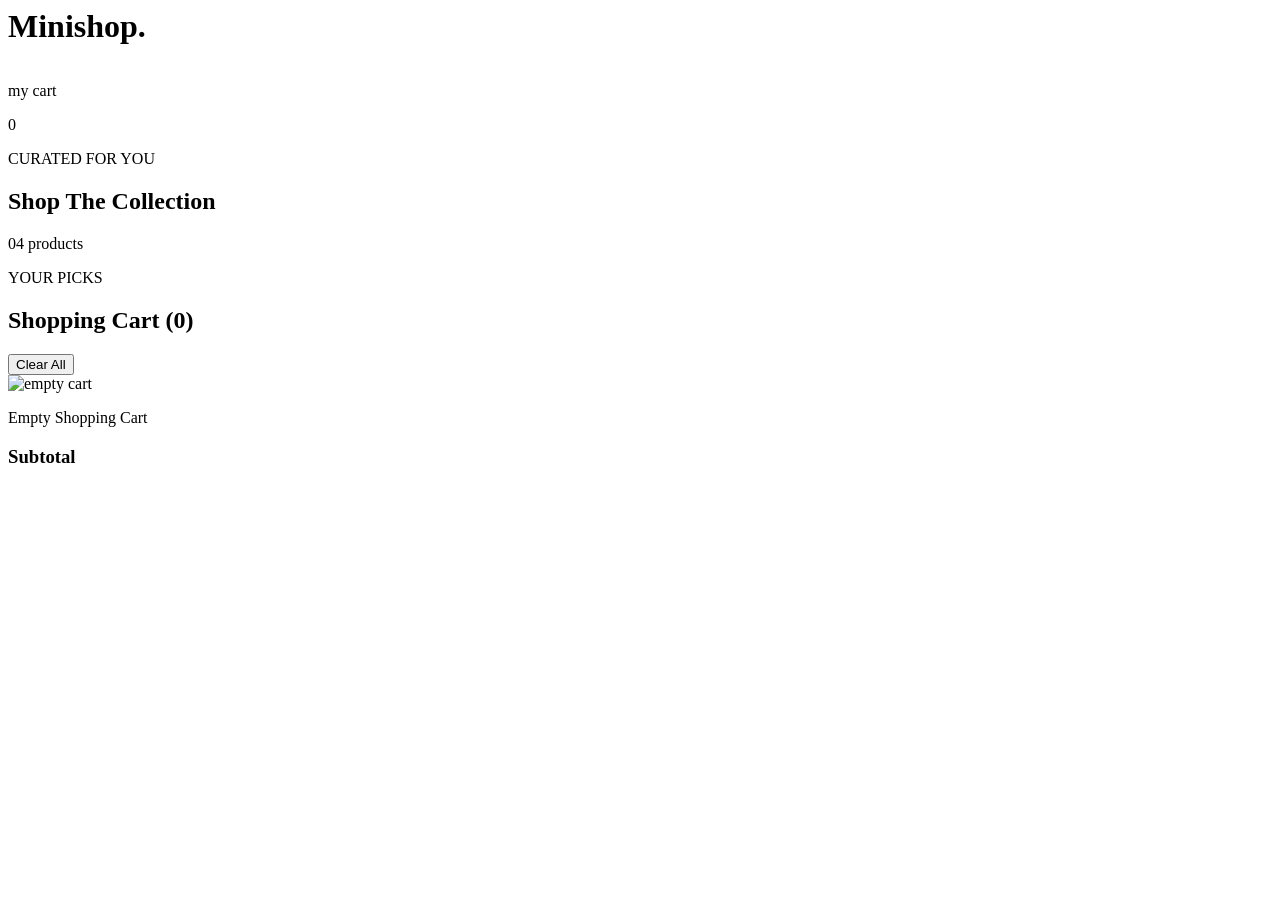
==== index.html @ ecff8132 "adjusted according to Js" ====
<html lang="en">
  <head>
    <meta charset="UTF-8" />
    <meta name="viewport" content="width=device-width, initial-scale=1.0" />
    <link rel="preconnect" href="https://fonts.googleapis.com" />
    <link rel="preconnect" href="https://fonts.gstatic.com" crossorigin />
    <link
      href="https://fonts.googleapis.com/css2?family=Vazirmatn:wght@100..900&display=swap"
      rel="stylesheet"
    />
    <title>Mini shop</title>
    <link rel="stylesheet" href="style.css" />
    
  </head>
  <body>
    <header>
      <div>
        <h1>Mini<span>shop.</span></h1>
      </div>
      <div id="my-cart">
        <img src="./assets/svgs/files-by-google-svgrepo-com.svg" alt="">
        <p>my cart</p>
        <div id="my-cart-number">0</div>
      </div>
    </header>
    <main>
      <section id="Collection-title">
        <div>
            <p>CURATED FOR YOU</p>
            <h2>Shop The Collection</h2>          
        </div>
          <p>04 products</p>

      </section>
      <section id="products">
        <!-- <section class="product">
          <img src="./assets/imgs/headPhone-img.jpg" alt="Headphone" />
          <p>AUDIO</p>
          <h3>Wireless Headphone</h3>
          <p>Rich Sound, all-day comfort</p>
          <div>
            <p>$50</p>
            <button type="button">+Add to cart</button>
          </div>
        </section>
        <section class="product">
          <img src="./assets/imgs/mens-air-jordan-shoes.jpeg" alt="shoes" />
          <p>FOOT WEAR</p>
          <h3>Everyday Sneakers</h3>
          <p>Fresh steps, effortless style</p>
          <div>
            <p>$80</p>
            <button type="button">+Add to cart</button>
          </div>
        </section>
        <section class="product">
          <img src="./assets/imgs/watch-img.jpg" alt="watch" />
          <p>ACCSESORIES</p>
          <h3>Clasic Wriswatch</h3>
          <p>Timeless Looks For Everyday</p>
          <div>
            <p>$120</p>
            <button type="button">+Add to cart</button>
          </div>
        </section>
        <section class="product">
          <img src="./assets/imgs/bag-img.webp" alt="Backpack" />
          <p>LIFESTYLE</p>
          <h3>Urban Backpack</h3>
          <p>Made For Wherever You Go</p>
          <div>
            <p>$35</p>
            <button type="button">+Add to cart</button>
          </div>
        </section> -->
      </section>
      <section id="cart-box">
        <div>
            <p id="cart-box-uptitle">YOUR PICKS</p>
            <div id="Shopping-cart-title">
                <h2>Shopping Cart (<span id="cart-value-number">0</span>) </h2>
                <button type="button" id="clear-all-btn">Clear All</button>
            </div>
        </div>
        <div id="cart">
            <div id="empty-state">
                <img src="./assets/svgs/empty-cart-svgrepo-com.svg" alt="empty cart">
                <p>Empty Shopping Cart</p>
            </div>
        </div>
        <div id="sub-total">
          <h3>Subtotal</h3>
          <p id="sub-total-price"></p>
        </div>
      </section>
    </main>
    <script src="./app.js"></script>
  </body>
</html>
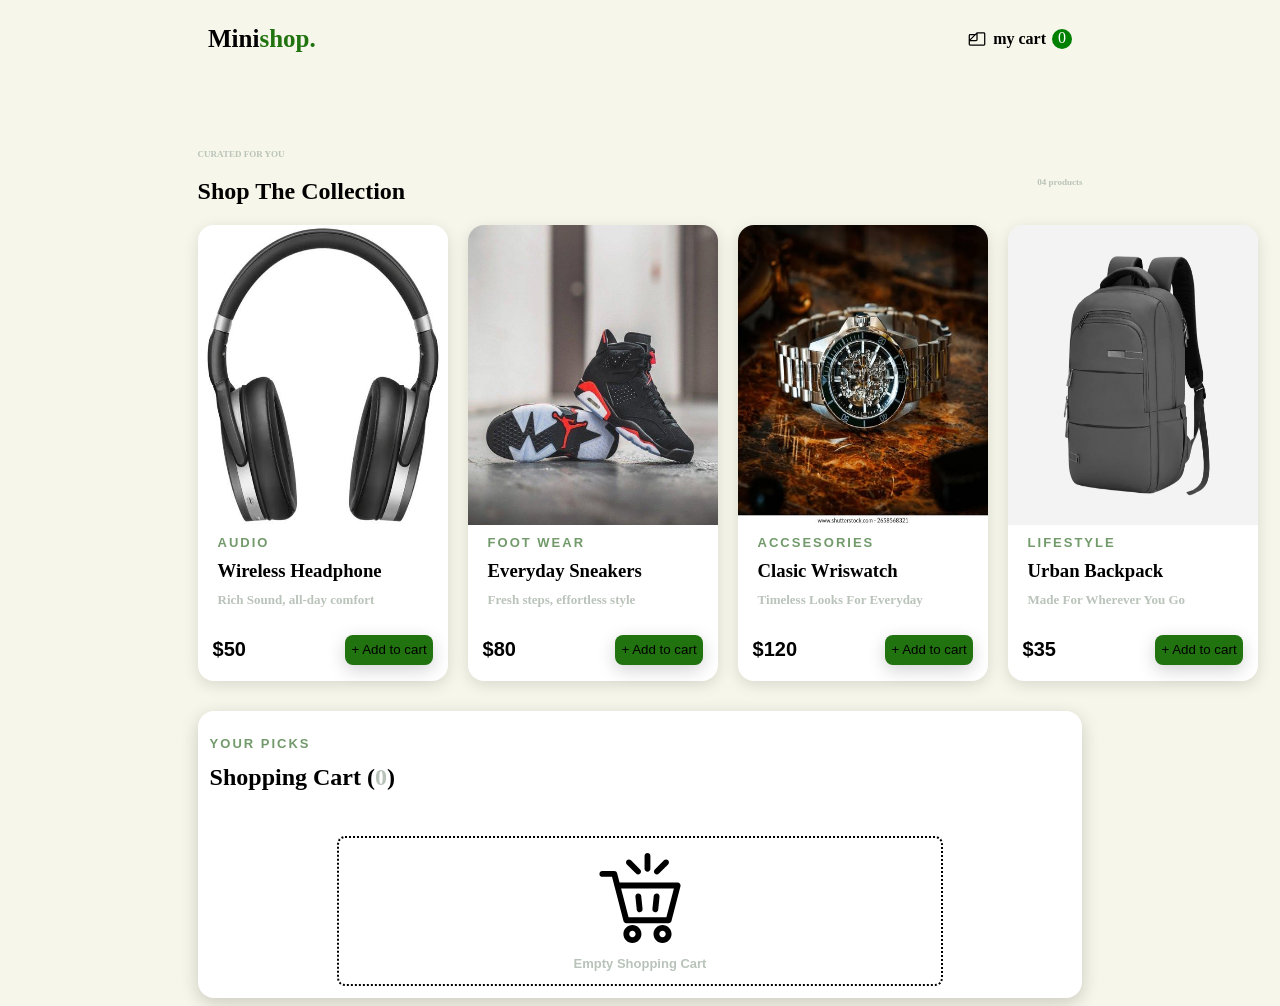
==== commit a8cee0d2: "dddddd" ====
--- a/index.html
+++ b/index.html
@@ -33,46 +33,6 @@
 
       </section>
       <section id="products">
-        <!-- <section class="product">
-          <img src="./assets/imgs/headPhone-img.jpg" alt="Headphone" />
-          <p>AUDIO</p>
-          <h3>Wireless Headphone</h3>
-          <p>Rich Sound, all-day comfort</p>
-          <div>
-            <p>$50</p>
-            <button type="button">+Add to cart</button>
-          </div>
-        </section>
-        <section class="product">
-          <img src="./assets/imgs/mens-air-jordan-shoes.jpeg" alt="shoes" />
-          <p>FOOT WEAR</p>
-          <h3>Everyday Sneakers</h3>
-          <p>Fresh steps, effortless style</p>
-          <div>
-            <p>$80</p>
-            <button type="button">+Add to cart</button>
-          </div>
-        </section>
-        <section class="product">
-          <img src="./assets/imgs/watch-img.jpg" alt="watch" />
-          <p>ACCSESORIES</p>
-          <h3>Clasic Wriswatch</h3>
-          <p>Timeless Looks For Everyday</p>
-          <div>
-            <p>$120</p>
-            <button type="button">+Add to cart</button>
-          </div>
-        </section>
-        <section class="product">
-          <img src="./assets/imgs/bag-img.webp" alt="Backpack" />
-          <p>LIFESTYLE</p>
-          <h3>Urban Backpack</h3>
-          <p>Made For Wherever You Go</p>
-          <div>
-            <p>$35</p>
-            <button type="button">+Add to cart</button>
-          </div>
-        </section> -->
       </section>
       <section id="cart-box">
         <div>
--- a/style.css
+++ b/style.css
@@ -0,0 +1,242 @@
+:root{
+    --tags: rgb(185, 195, 185);
+}
+body{
+    background-color: #f7f6ea;
+}
+header{
+    display: flex;
+    justify-content: space-between;
+    padding: 0px 200px;
+}
+header h1{
+    font-size: 25px;
+}
+header h1 span{
+    color: #20730f;
+}
+#my-cart{
+    display: flex;
+    align-items: center;
+    gap: 6px;
+}
+#my-cart p{
+    color: black;
+    font-weight: bold;
+}
+#my-cart img{
+    width: 20px;
+}
+#my-cart-number{
+    display: flex;
+    justify-content: center;
+    width: 20px;
+    height: 20px;
+    border-radius: 50%;
+    background-color: green;
+    color: #ffff;
+
+}
+main{
+    margin: 70px 15% 0px 15%;
+}
+#Collection-title{
+    display: flex;
+    justify-content: space-between;
+    align-items: center;
+}
+#Collection-title p{
+    color: var(--tags);
+    font-size: 9px;
+    font-weight: bold;
+}
+#products{
+    display: flex;
+    gap: 20px;
+}
+.product{
+    border-radius: 0.5rem;
+    background-color: #fff;
+    border-radius: 1rem;
+box-shadow: 0 4px 15px rgba(0, 0, 0, 0.12);}
+#empty-state{
+    border: dotted 2px black;
+    width: 70%;
+    display: flex;
+    flex-direction: column;
+    align-items: center;
+    justify-content: center;
+    border-radius: 0.5rem;
+    text-align: center;
+}
+#empty-state img{
+    width: 90px;
+    margin-top: 15px;
+}
+#empty-state p{
+    color: var(--tags);
+    font-family: 'Gill Sans', 'Gill Sans MT', Calibri, 'Trebuchet MS', sans-serif;
+    font-size: 13px;
+}
+#cart{
+    display: flex;
+    justify-content: center;
+}
+#Shopping-cart-title{
+    display: flex;
+    justify-content: space-between;
+    margin-bottom: 25px;
+}
+#clear-all-btn{
+    width: 70px;
+    height: 35px;
+    border-radius: 0.5rem;
+    background-color: #ffff;
+    color: var(--tags);
+    border: 2px solid var(--tags);
+    transition: color, transform;
+    transition-duration: 0.3s;
+    display: none;
+}
+#Shopping-cart-title h2{
+    margin-top: 0;
+}
+p{
+    color: var(--tags);
+    font-weight: bold;
+}
+
+.product-img{
+    width: 250px;
+    height: 300px;
+    border-top-right-radius: 1rem;
+    border-top-left-radius: 1rem;
+}
+.product-priceDiv{
+    display: flex;
+    justify-content: space-between;
+    padding: 0px 15px;
+    align-items: center;
+}
+.product-priceP{
+    color: black;
+    font-size: 20px;
+    font-family: 'Gill Sans', 'Gill Sans MT', Calibri, 'Trebuchet MS', sans-serif;
+}
+#brasb,#zkjyv,#czcqw,#qobuz{
+    height: 30px;
+    border-radius: .5rem;
+    background-color: #20730f;
+    border: none;
+    box-shadow: 0 5px 18px rgba(0, 0, 0, 0.18);
+    transition: color, transform;
+    transition-duration: 0.3s;
+}
+#brasb:hover,#zkjyv:hover,#czcqw:hover,#qobuz:hover{
+    transform: scale(1.1);
+    cursor: pointer;
+
+}
+.product-upTitle, .product h3, .product-subTitle{
+    padding-left: 10px;
+    padding-right: 10px;
+    margin: 10px ;
+}
+.product-upTitle{
+    font-size: 13px;
+    font-family: 'Gill Sans', 'Gill Sans MT', Calibri, 'Trebuchet MS', sans-serif;
+    font-weight: bold;
+    color: #729a6b;
+    letter-spacing: 2px;
+    margin-bottom: 0;
+}
+.product-subTitle{
+    font-size: 13px;
+}
+#cart-box{
+    background-color: #fff;
+    border: 1px var(--tags);
+    border-radius: 1rem;
+    padding: 12px;
+    margin-top: 30px;
+        box-shadow: 0 5px 18px rgba(0, 0, 0, 0.18);
+}
+#cart-box-uptitle{
+        font-size: 13px;
+    font-family: 'Gill Sans', 'Gill Sans MT', Calibri, 'Trebuchet MS', sans-serif;
+    font-weight: bold;
+    color: #729a6b;
+    letter-spacing: 2px;
+}
+#cart-value-number{
+    color: var(--tags);
+}
+#sub-total{
+    display: none;
+    justify-content: space-between;
+    margin: 0px 10px;
+    align-items: center;
+    margin-top: 10px;
+}
+#sub-total h3{
+    font-family: 'Gill Sans', 'Gill Sans MT', Calibri, 'Trebuchet MS', sans-serif;
+    font-size: 15px;
+}
+#sub-total p{
+    color: black;
+    font-size: 20px;
+    color: #20730f;
+    font-family: 'Gill Sans', 'Gill Sans MT', Calibri, 'Trebuchet MS', sans-serif;
+}
+.product-in-cart{
+    display: flex;
+    justify-content: space-between;
+    align-items: center;
+    width: 100%;
+    border-bottom: 2px solid #f7f6ea;
+}
+.creat-product-in-cart-price-rem-div{
+    display: flex;
+    justify-content: space-between;
+    gap: 13px;
+    align-items: center;
+}
+#cart{
+    display: flex;
+}
+.product-in-cart-name{
+    color: black;
+    font-family: 'Gill Sans', 'Gill Sans MT', Calibri, 'Trebuchet MS', sans-serif;
+    font-size: 16px;
+}
+.creat-product-in-cart-price{
+    font-family: 'Gill Sans', 'Gill Sans MT', Calibri, 'Trebuchet MS', sans-serif;
+    font-size: 15px;
+    color: black;
+}
+.product-in-cart-btn{
+    height: 30px;
+    border-radius: 0.5rem;
+    border: none;
+    color: rgb(232, 114, 114);
+    background-color: #e2b5b5;
+    font-size: 13px;
+    transition: color, transform;
+    transition-duration: 0.3s;
+}
+#clear-all-btn:hover{
+    transform: scale(1.1);
+    cursor: pointer;
+}
+#clear-all-btn:active{
+    background-color: #9f9898;
+    color: #707170;
+}
+.product-in-cart-btn:hover{
+        transform: scale(1.1);
+    cursor: pointer;
+}
+.product-in-cart-btn:active{
+    background-color: #dc9b9b;
+    color: #e86464;
+}
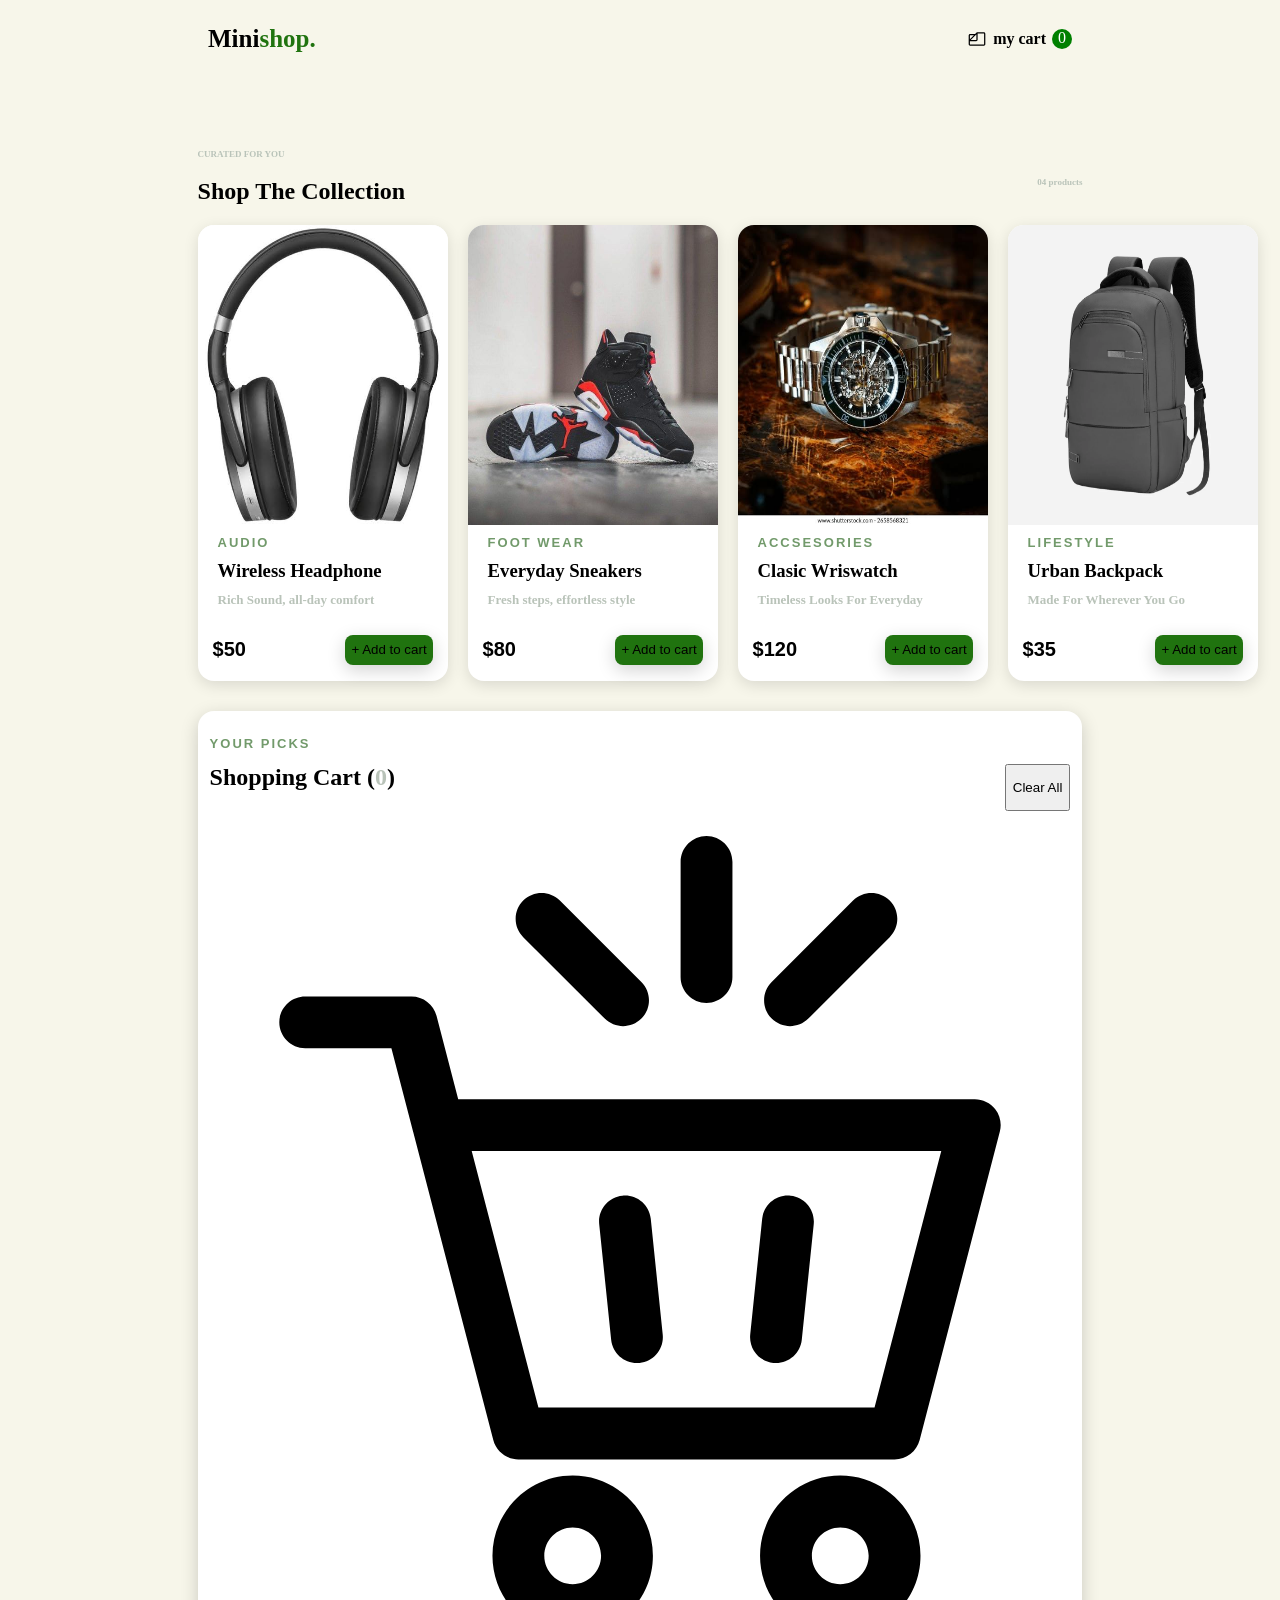
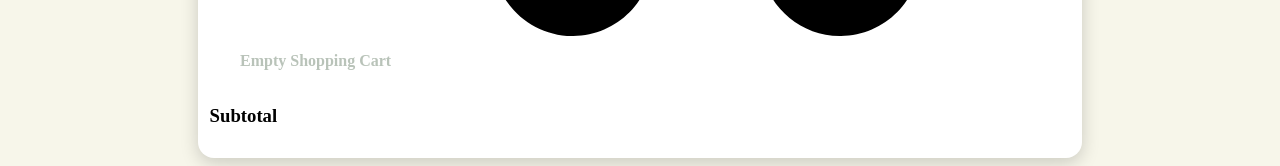
==== commit edaa09d1: "some id&class are changed" ====
--- a/index.html
+++ b/index.html
@@ -38,19 +38,19 @@
         <div>
             <p id="cart-box-uptitle">YOUR PICKS</p>
             <div id="Shopping-cart-title">
-                <h2>Shopping Cart (<span id="cart-value-number">0</span>) </h2>
-                <button type="button" id="clear-all-btn">Clear All</button>
+                <h2>Shopping Cart (<span id="cart-value-number">0</span>)</h2>
+                <button type="button" class="clear-all-btn">Clear All</button>
             </div>
         </div>
         <div id="cart">
-            <div id="empty-state">
+            <div class="empty-state">
                 <img src="./assets/svgs/empty-cart-svgrepo-com.svg" alt="empty cart">
                 <p>Empty Shopping Cart</p>
             </div>
         </div>
-        <div id="sub-total">
+        <div class="sub-total">
           <h3>Subtotal</h3>
-          <p id="sub-total-price"></p>
+          <p class="sub-total-price"></p>
         </div>
       </section>
     </main>
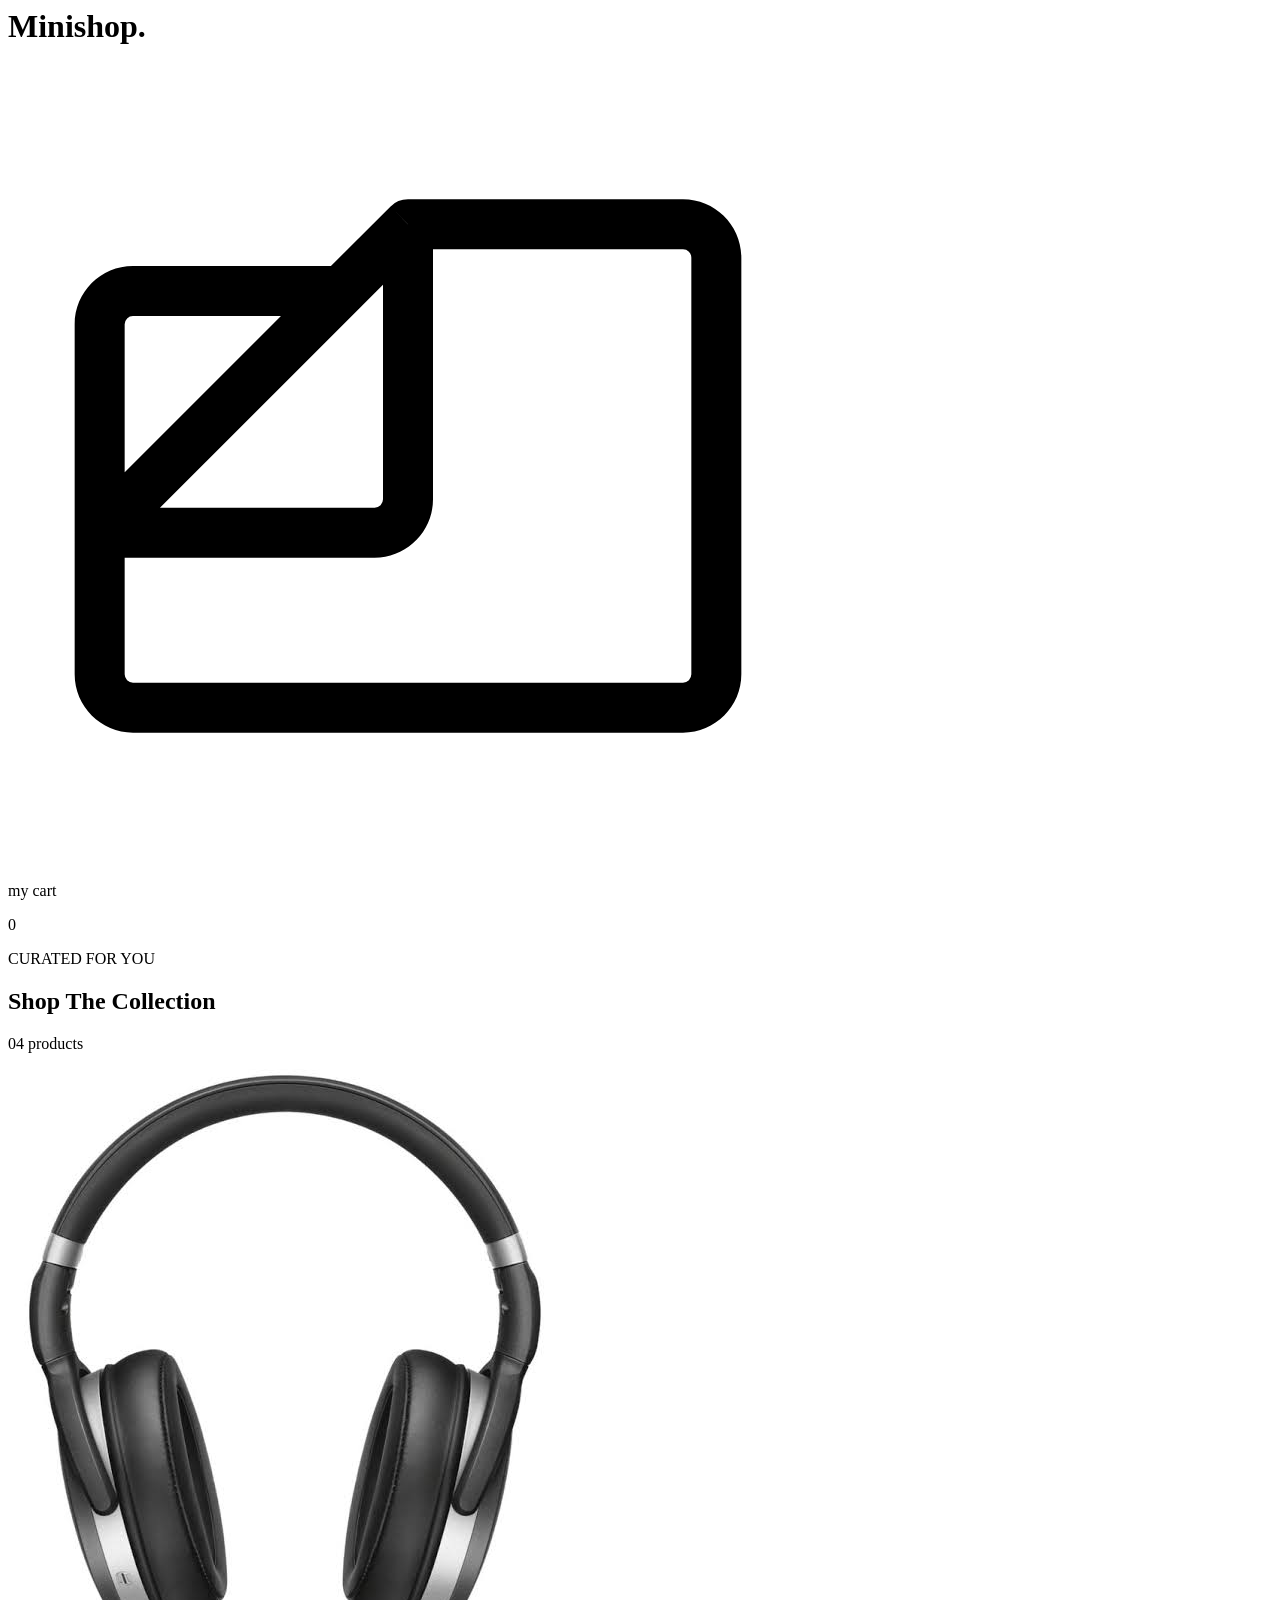
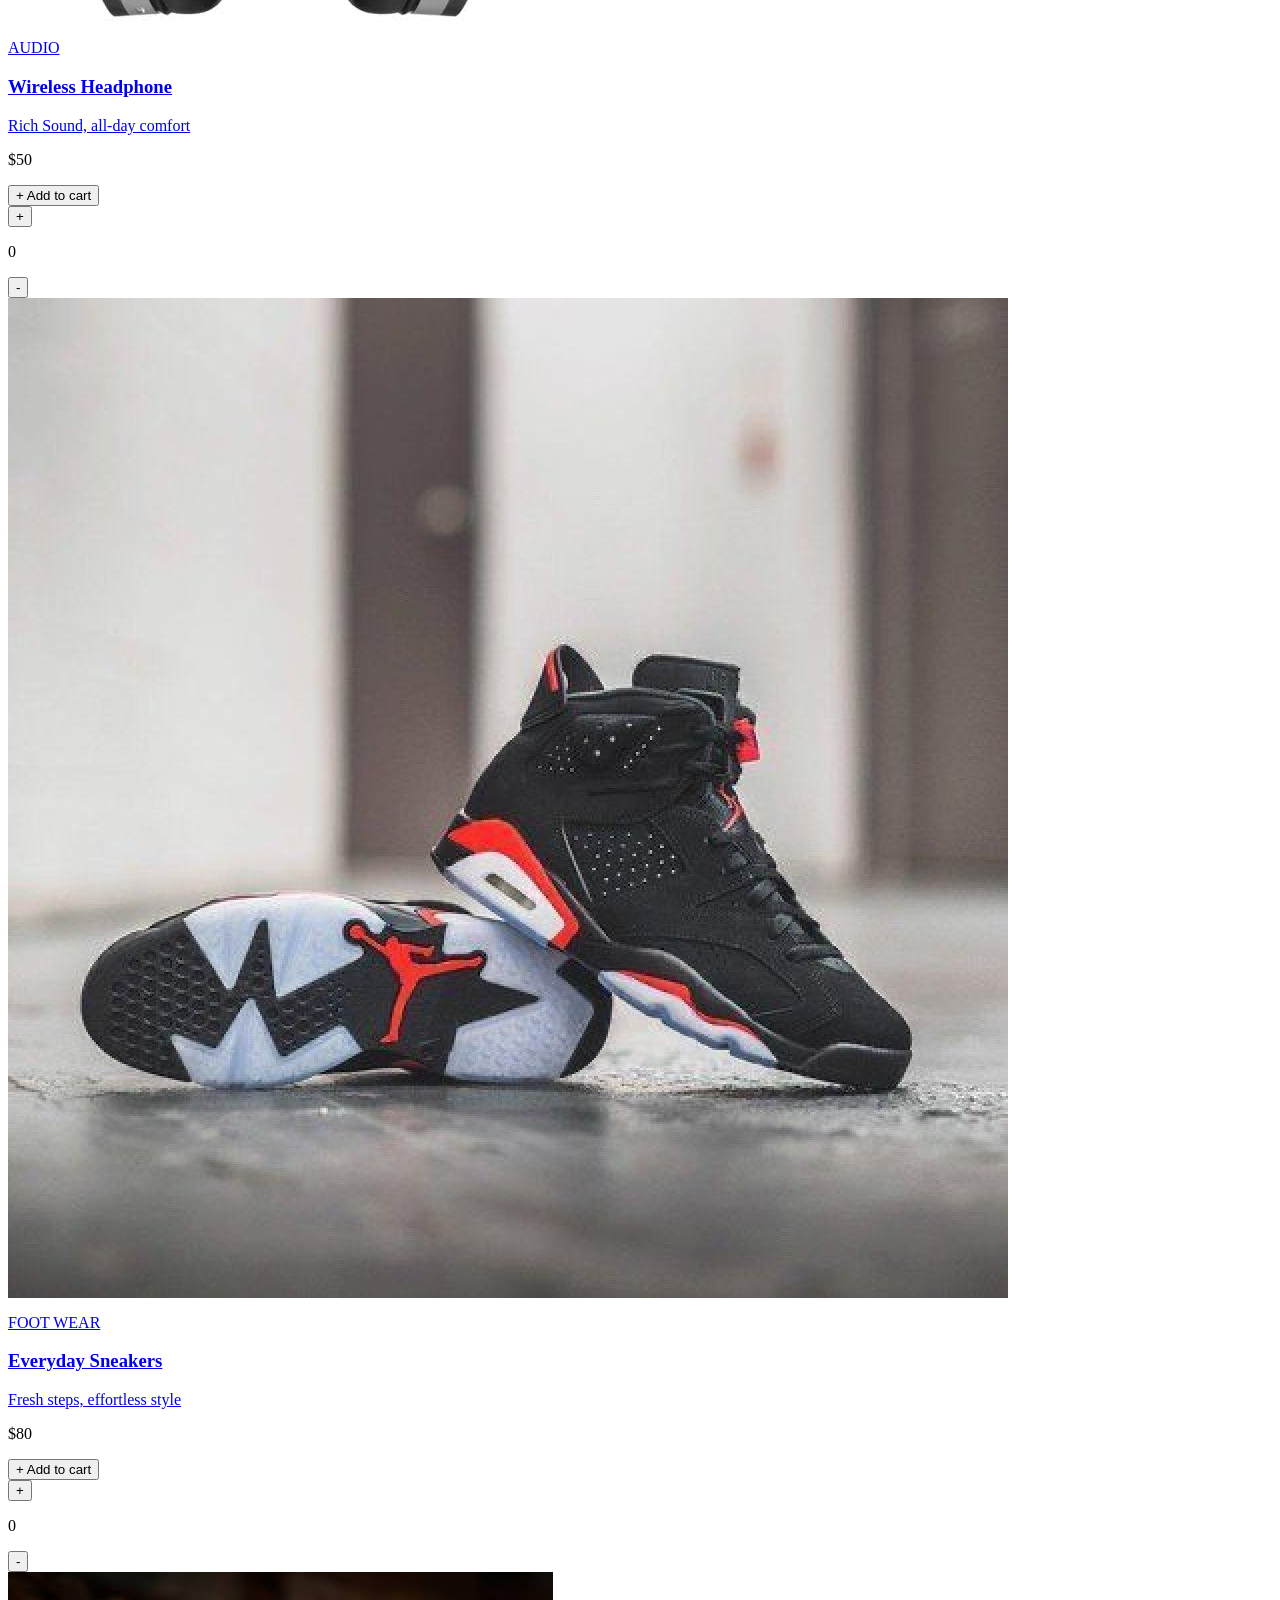
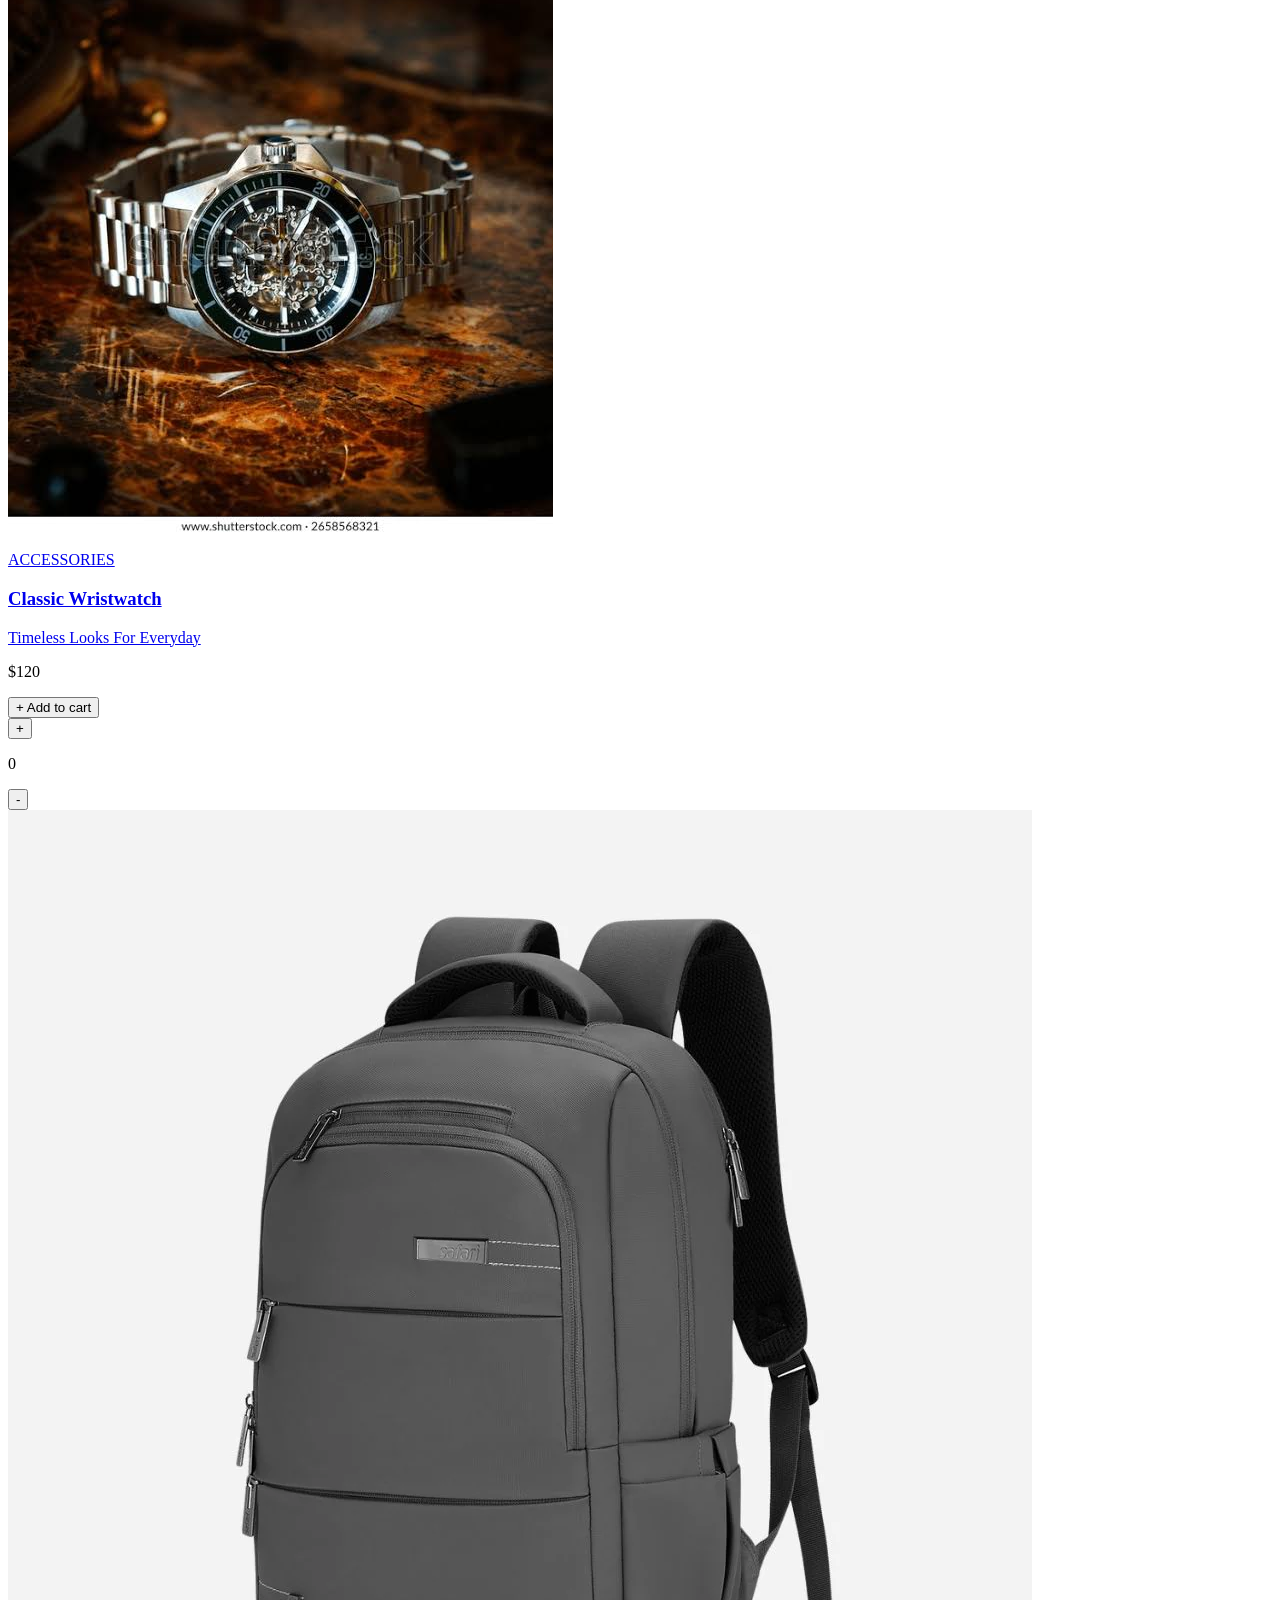
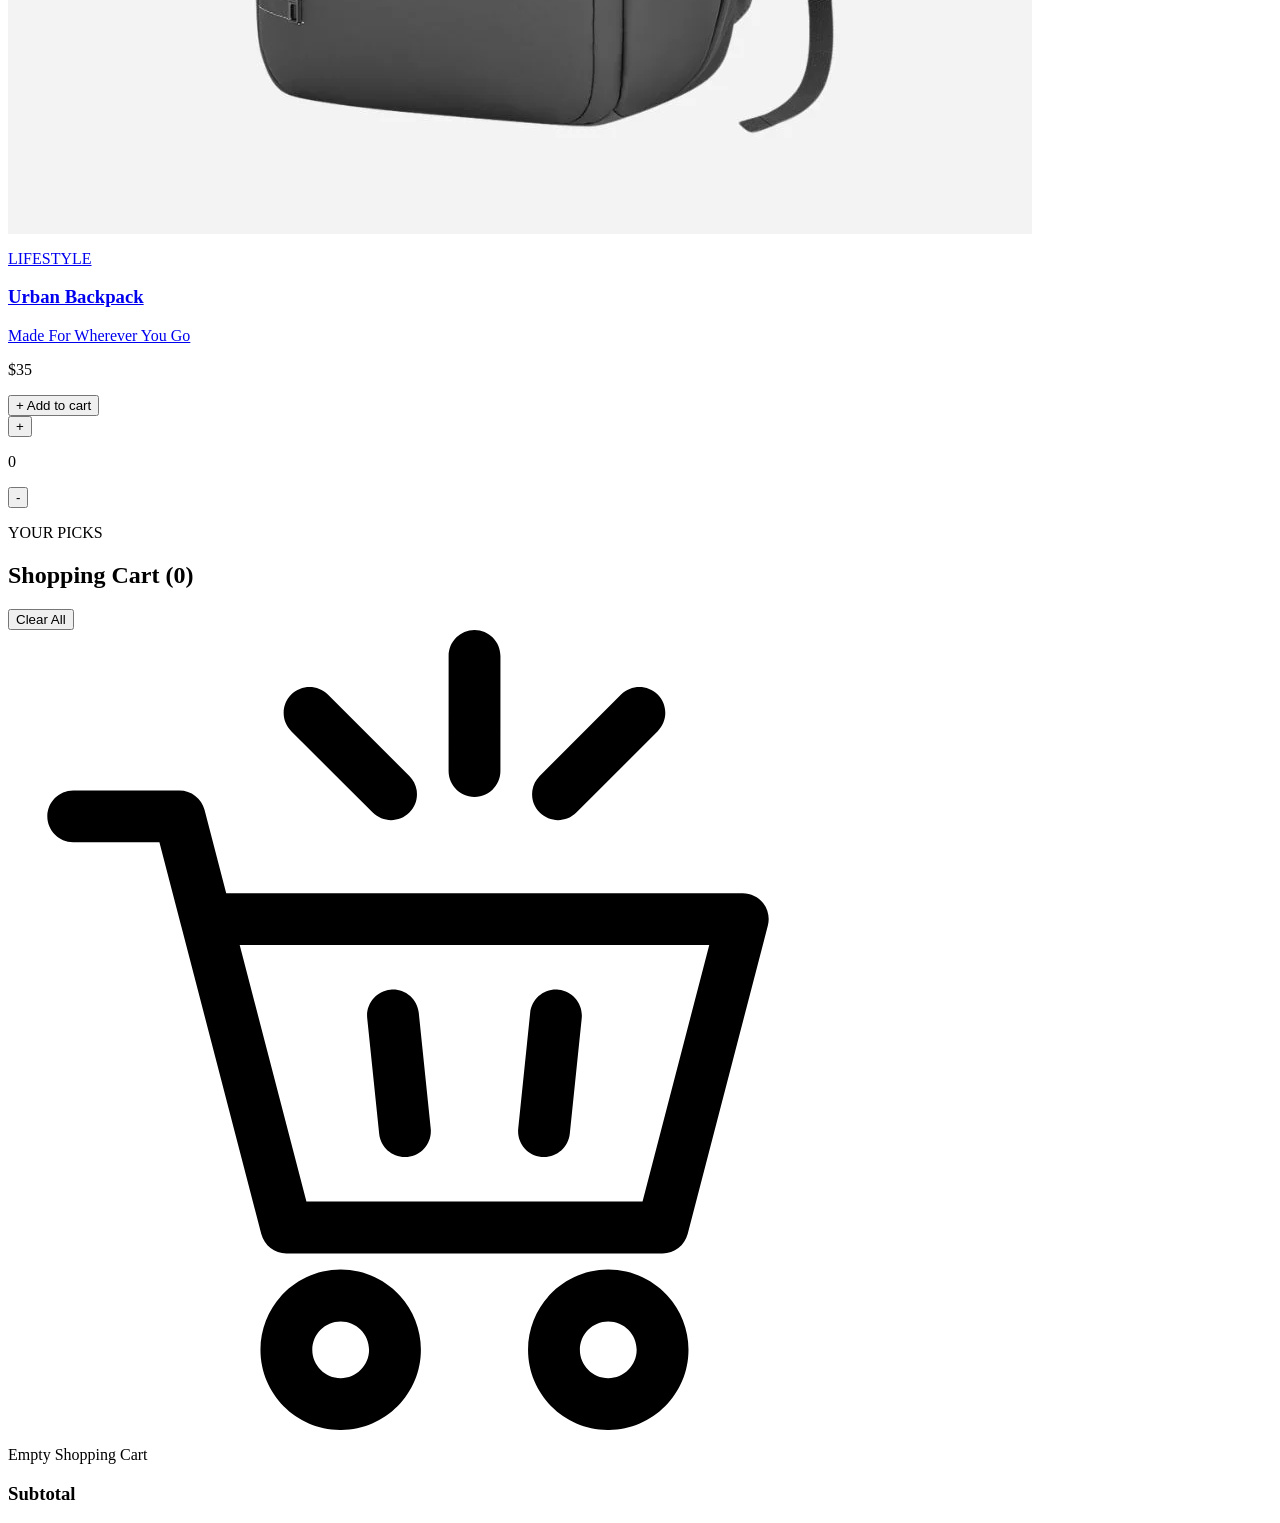
==== commit d7b65e02: "whole structure is checked up again" ====
--- a/index.html
+++ b/index.html
@@ -5,11 +5,12 @@
     <link rel="preconnect" href="https://fonts.googleapis.com" />
     <link rel="preconnect" href="https://fonts.gstatic.com" crossorigin />
     <link
-      href="https://fonts.googleapis.com/css2?family=Vazirmatn:wght@100..900&display=swap"
-      rel="stylesheet"
+    href="https://fonts.googleapis.com/css2?family=Vazirmatn:wght@100..900&display=swap"
+    rel="stylesheet"
     />
     <title>Mini shop</title>
-    <link rel="stylesheet" href="style.css" />
+    <link rel="stylesheet" href="./style/style.css" />
+    <script type="module" src="./scripts/app.js" defer></script>
     
   </head>
   <body>
@@ -54,6 +55,5 @@
         </div>
       </section>
     </main>
-    <script src="./app.js"></script>
   </body>
 </html>
